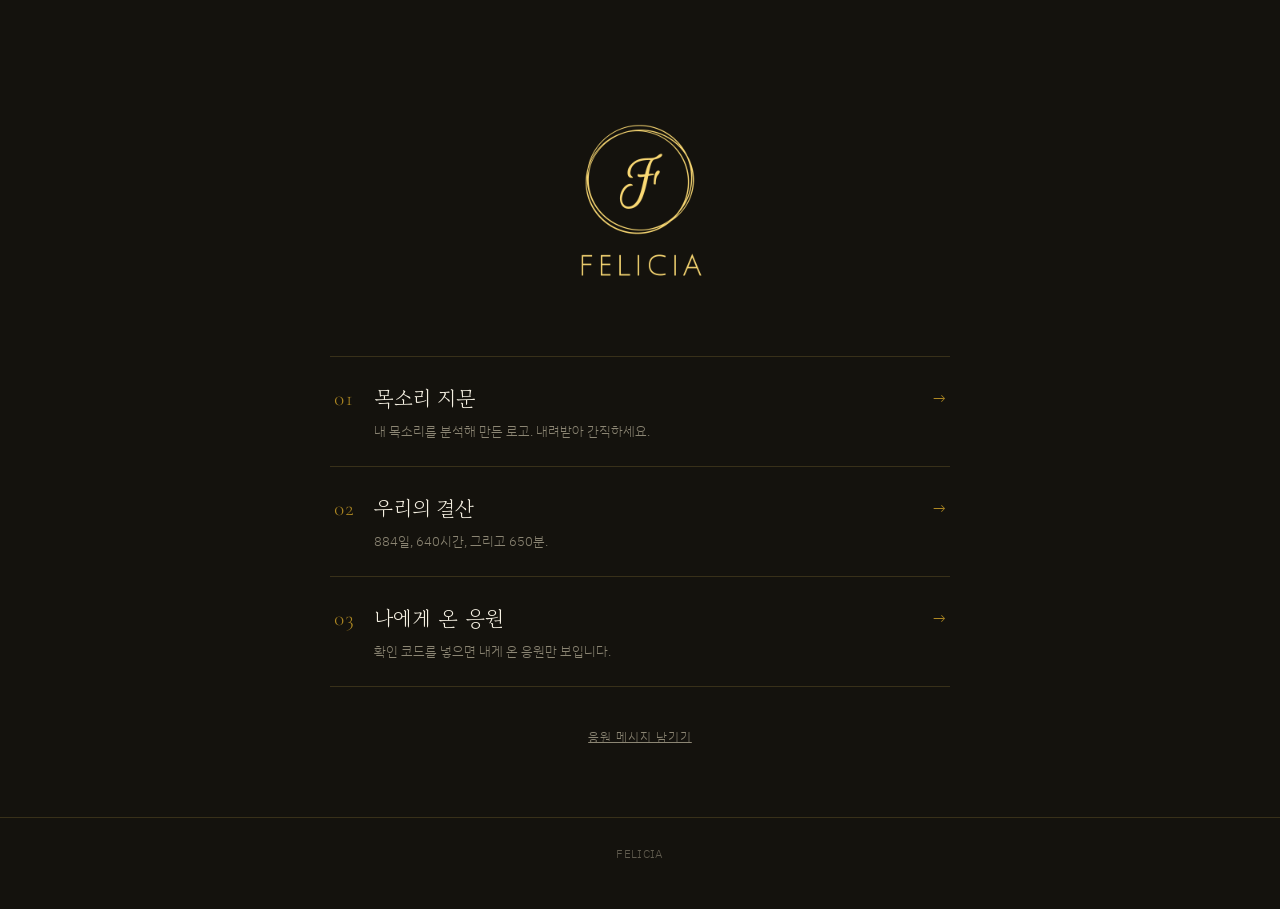
==== index.html @ 77eee140 "숫자 굴리는 효과를 걷어낸다 세 칸으로 끊어봐도 정신없다고 해서 통째로 뺐다. 이제 숫자는 제 값으로 들어와 그대로 있는다. 들어올 때 흐릿하게 밀려 올라오는 효과(wrNum)만 " ====
<!doctype html>
<html lang="ko">
<head>
<meta charset="utf-8">
<meta name="viewport" content="width=device-width, initial-scale=1, viewport-fit=cover">
<title>FELICIA</title>
<meta name="description" content="중창단 FELICIA — 목소리 지문, 우리의 결산, 우리에게 온 응원.">
<link rel="stylesheet" href="https://fonts.googleapis.com/css2?family=Cormorant+Garamond:ital,wght@0,300;0,400;1,300&family=Gowun+Batang:wght@400;700&family=IBM+Plex+Sans+KR:wght@300;400;500&display=swap">
<link rel="stylesheet" href="assets/app.css?v=30">
</head>
<body>
<div class="app">

  <div class="cover">
    <div class="mark" id="mark"></div>
  </div>

  <section class="sec" style="border-top:0;padding-top:0">
    <div class="sec-in">
      <ol class="entries">
        <li><a href="voice.html">
          <span class="idx">01</span><span class="ttl">목소리 지문</span><span class="arrow">→</span>
          <span class="sub">내 목소리를 분석해 만든 로고. 내려받아 간직하세요.</span>
        </a></li>
        <li><a href="wrapped.html">
          <span class="idx">02</span><span class="ttl">우리의 결산</span><span class="arrow">→</span>
          <span class="sub">884일, 640시간, 그리고 650분.</span>
        </a></li>
        <li><a href="mycheers.html">
          <span class="idx">03</span><span class="ttl">나에게 온 응원</span><span class="arrow">→</span>
          <span class="sub">확인 코드를 넣으면 내게 온 응원만 보입니다.</span>
        </a></li>
      </ol>
      <div class="row" style="margin-top:28px;justify-content:center">
        <a class="btn ghost" href="cheer.html" style="font-size:12px">응원 메시지 남기기</a>
      </div>
    </div>
  </section>

  <div class="foot">
    <p class="tiny" style="margin:0">FELICIA</p>
  </div>
</div>

<script src="assets/app.js?v=30"></script>
<script>
  FELICIA.logo.ready.then(() => FELICIA.coverMark(FELICIA.$("#mark")));
</script>
</body>
</html>
---- assets/app.css ----
/* FELICIA — 중창단 1박 2일 프로그램
   어두운 방에서 함께 보는 화면. 로고의 금색(#F2CF5B)을 기준으로 단일 테마 확정. */

:root{
  /* logo.png 획에서 실측한 금색 (#F8D870) 을 그대로 기준색으로 씁니다. */
  --gold:#F8D870;
  --gold-soft:#FBE9B4;
  --gold-deep:#AE8823;
  --ink:#14120D;
  --ink-2:#1B1912;
  --ink-3:#262218;
  --cream:#F6F1E3;
  --muted:#8C8674;
  --muted-2:#615C4F;
  --line:rgba(242,207,91,.16);
  --line-2:rgba(242,207,91,.30);
  --serif:"Gowun Batang",'Nanum Myeongjo',serif;
  --sans:"IBM Plex Sans KR",'Malgun Gothic','Apple SD Gothic Neo',sans-serif;
  --num:"Cormorant Garamond","Gowun Batang",serif;
}

*{box-sizing:border-box}
html,body{height:100%}
body{
  margin:0;
  background:var(--ink);
  color:var(--cream);
  font-family:var(--sans);
  font-weight:300;
  font-size:15px;
  line-height:1.7;
  -webkit-font-smoothing:antialiased;
  padding-top:env(safe-area-inset-top,0px);
  padding-bottom:env(safe-area-inset-bottom,0px);
}
img{max-width:100%}
[hidden]{display:none!important}
button,input,select,textarea{font:inherit;color:inherit}
:focus-visible{outline:2px solid var(--gold);outline-offset:3px}
a{color:var(--gold)}

.app{display:flex;flex-direction:column;min-height:100%}
.wrap{width:100%;max-width:960px;margin:0 auto}
.narrow{max-width:620px}

/* ---------- type ---------- */
.eyebrow{font-size:10.5px;letter-spacing:.3em;text-transform:uppercase;color:var(--gold-deep);margin:0 0 14px}
h1{font-family:var(--serif);font-weight:400;font-size:clamp(26px,5vw,42px);line-height:1.28;text-wrap:balance;margin:0 0 12px}
h2{font-family:var(--serif);font-weight:400;font-size:clamp(19px,3vw,25px);line-height:1.35;text-wrap:balance;margin:0 0 10px}
h3{font-size:12.5px;font-weight:500;letter-spacing:.14em;text-transform:uppercase;color:var(--gold-deep);margin:0 0 14px}
.lede{font-size:15.5px;color:#CFC8B4;max-width:60ch;margin:0 0 26px}
.dim{color:var(--muted)}
.tiny{font-size:12px;letter-spacing:.03em;color:var(--muted-2)}
.center{text-align:center}

/* ---------- controls ---------- */
.btn{
  display:inline-flex;align-items:center;justify-content:center;gap:8px;
  padding:11px 22px;border-radius:2px;cursor:pointer;
  background:none;border:1px solid var(--line-2);color:var(--gold);
  font-size:13px;letter-spacing:.08em;
  transition:background .18s,border-color .18s,color .18s;
}
.btn:hover{background:rgba(242,207,91,.08);border-color:var(--gold)}
.btn:disabled{opacity:.35;cursor:not-allowed}
.btn.solid{background:var(--gold);color:#17140C;border-color:var(--gold);font-weight:500}
.btn.solid:hover{background:var(--gold-soft)}
.btn.ghost{border-color:transparent;color:var(--muted)}
.btn.ghost:hover{color:var(--cream);background:var(--ink-2)}
.btn.lg{padding:15px 32px;font-size:14px}
.btn.block{width:100%}
.row{display:flex;gap:10px;flex-wrap:wrap;align-items:center}
.seg{display:inline-flex;border:1px solid var(--line);border-radius:2px;overflow:hidden}
.seg button{background:none;border:0;padding:8px 16px;cursor:pointer;font-size:12.5px;color:var(--muted)}
.seg button[aria-pressed="true"]{background:var(--ink-3);color:var(--gold)}

.field{display:flex;flex-direction:column;gap:6px;margin-bottom:16px}
.field > label{font-size:11.5px;letter-spacing:.12em;text-transform:uppercase;color:var(--muted)}
input[type=text],input[type=date],textarea,select{
  background:var(--ink-2);border:1px solid var(--line);border-radius:2px;padding:11px 12px;width:100%;
}
input[type=date]{color-scheme:dark}   /* 달력 아이콘과 팝업이 밝게 뜨지 않도록 */
textarea{resize:vertical;min-height:140px;line-height:1.7}
.panel{border:1px solid var(--line);border-radius:3px;padding:22px;margin-bottom:24px;background:var(--ink-2)}
.panel > h3{margin-top:0}
.warn{border-left:2px solid var(--gold-deep);padding:11px 14px;background:var(--ink-2);font-size:13px;color:#C9C2AE;margin:16px 0}
.note{font-size:12.5px;color:var(--muted);margin-top:12px}

/* ---------- chips (단원 선택) ---------- */
.chips{display:flex;flex-wrap:wrap;gap:8px;justify-content:center}
.chips button{
  background:none;border:1px solid var(--line);border-radius:999px;padding:9px 17px;cursor:pointer;
  font-size:14px;color:var(--muted);transition:border-color .18s,color .18s;
}
.chips button:hover:not(:disabled){color:var(--cream)}
.chips button[aria-pressed="true"]{border-color:var(--gold);color:var(--gold)}
.chips button:disabled{opacity:.3;cursor:not-allowed}
.chips .part{font-size:10.5px;letter-spacing:.1em;opacity:.65;margin-left:6px}

/* ---------- 결산 슬라이드 (공용) ---------- */
.wr{display:flex;flex-direction:column;align-items:center;justify-content:center;text-align:center;flex:1}
.wr-slide{max-width:680px;width:100%}
.wr-kicker{font-size:11px;letter-spacing:.32em;text-transform:uppercase;color:var(--gold-deep);margin:0 0 24px;min-height:1em}
/* 한글은 기본값이면 "22일" 처럼 한 덩어리인 말도 아무 데서나 끊긴다. */
.wr-lead,.wr-unit,.wr-foot,.cheer-title,.cheer-body,.lede,.entries .sub{word-break:keep-all}
.wr-lead{font-family:var(--serif);font-size:clamp(18px,3.3vw,26px);line-height:1.55;margin:0 0 6px;text-wrap:balance}
/* Cormorant 의 숫자는 올드스타일이라 5·6·0 의 어센더와 디센더가 행상자를 넘는다.
   행간을 좁히면 아래의 단위 줄과 겹치므로, 넉넉한 행간과 간격을 함께 준다. */
.wr-big{
  font-family:var(--num);font-weight:300;font-size:clamp(64px,16vw,176px);line-height:1.1;
  color:var(--gold);letter-spacing:-.03em;font-variant-numeric:tabular-nums;
  margin:14px 0 0;padding-bottom:.06em;
}
.wr-unit{font-family:var(--serif);font-size:clamp(16px,2.5vw,21px);color:var(--cream);margin:16px 0 0;text-wrap:balance}
.wr-foot{font-size:13.5px;color:var(--muted);margin:26px auto 0;max-width:46ch}
.wr-quiet .wr-big{font-size:clamp(44px,10vw,100px);color:var(--cream)}
/* 표지 장은 숫자가 없어 카드가 휑하다. 워드마크와 제목을 크게 세운다. */
.wr-cover .wr-kicker{
  font-size:clamp(13px,3vw,17px);letter-spacing:.48em;color:var(--gold);
  margin:0 0 30px;padding-left:.48em;
}
.wr-cover .wr-lead{font-family:var(--serif);font-size:clamp(34px,8.5vw,56px);line-height:1.25;margin:0}
/* 개인 슬라이드의 지문 로고. 고정 높이 카드 안에 설명 줄까지 들어가야 하므로
   높이를 기준으로 맞춘다. */
.wr-art{display:block;margin:0 auto;height:clamp(230px,37vh,420px);width:auto;max-width:100%}
.wr-words{display:flex;flex-wrap:wrap;gap:8px 10px;justify-content:center;margin:20px 0 0}
.wr-words span{border:1px solid var(--line-2);border-radius:999px;padding:5px 15px;font-size:14px;color:var(--gold-soft)}
.wr-nav{display:flex;align-items:center;justify-content:center;gap:16px;flex-wrap:wrap}
/* 점은 전부 만들어 두고 띠를 움직인다. 좁은 창으로 잘라서 세 개 남짓만 보이고,
   넘길 때마다 띠가 미끄러지며 현재 점이 가운데로 와서 막대로 늘어난다. */
.wr-dots{
  width:76px;height:22px;flex:none;overflow:hidden;
  display:flex;align-items:center;
  -webkit-mask-image:linear-gradient(90deg,transparent,#000 26%,#000 74%,transparent);
  mask-image:linear-gradient(90deg,transparent,#000 26%,#000 74%,transparent);
}
.wr-dots .track{
  display:flex;align-items:center;gap:6px;
  transition:transform .38s cubic-bezier(.4,0,.2,1);will-change:transform;
}
.wr-dots i{
  width:6px;height:6px;border-radius:999px;flex:none;
  background:rgba(248,216,112,.26);   /* 먹색 배경에서 --ink-3 은 거의 안 보인다 */
  transition:width .34s cubic-bezier(.4,0,.2,1), background .34s ease;
}
.wr-dots i.on{width:22px;background:var(--gold)}

.fadein{animation:fade .5s ease both}
@keyframes fade{from{opacity:0;transform:translateY(7px)}to{opacity:1;transform:none}}

/* ---------- 결산 상영 ----------
   한꺼번에 나타나면 밋밋하다. 눈이 따라가는 순서대로 조금씩 늦춰 들여보내고,
   숫자는 흐릿하게 커지며 앉는다. 나갈 때도 움직여야 장이 툭 끊기지 않는다. */
:root{--ease-out:cubic-bezier(.16,1,.3,1)}

.wr-anim .wr-kicker{animation:wrRise .75s var(--ease-out) .05s both}
.wr-anim .wr-lead  {animation:wrBlur .95s var(--ease-out) .20s both}
/* 줄마다 제 때를 갖는다. 뒤에 두어 지연만 덮어쓴다. */
.wr-anim .wr-line  {animation-delay:var(--d)}
.wr-line + .wr-line{margin-top:.5em}

/* 마지막 질문. 이름은 로고 워드마크의 어법으로, 물음은 본문 세리프로 —
   글꼴을 갈라 두 줄이 서로 섞이지 않게 한다. */
.wr-cover .wr-mark{
  font-family:var(--num);font-weight:400;
  font-size:clamp(21px,5vw,34px);letter-spacing:.52em;text-transform:uppercase;
  color:var(--gold);padding-left:.52em;line-height:1.2;
}
.wr-cover .wr-ask{
  font-family:var(--serif);font-weight:400;
  font-size:clamp(19px,3.8vw,27px);letter-spacing:0;
  color:var(--cream);line-height:1.4;
}
.wr-anim .wr-big   {animation:wrNum 1.05s var(--ease-out) .34s both}
.wr-anim .wr-unit  {animation:wrRise .85s var(--ease-out) .62s both}
.wr-anim .wr-foot  {animation:wrRise .85s var(--ease-out) .88s both}
.wr-anim .wr-words {animation:wrRise .85s var(--ease-out) .62s both}
.wr-anim .wr-art   {animation:wrArt 1.5s var(--ease-out) .18s both, wrDrift 11s ease-in-out 1.7s infinite alternate}

@keyframes wrRise{from{opacity:0;transform:translateY(16px)}to{opacity:1;transform:none}}
@keyframes wrBlur{from{opacity:0;transform:translateY(14px);filter:blur(9px)}to{opacity:1;transform:none;filter:blur(0)}}
@keyframes wrNum{from{opacity:0;transform:translateY(20px) scale(.93);filter:blur(7px)}to{opacity:1;transform:none;filter:blur(0)}}
@keyframes wrArt{from{opacity:0;transform:scale(.90)}to{opacity:1;transform:scale(1)}}
@keyframes wrDrift{from{transform:scale(1)}to{transform:scale(1.035)}}

/* 나가는 장 */
.wr-slide.wr-out{animation:wrOut .38s cubic-bezier(.5,0,.75,0) both}
.wr-slide.wr-out *{animation:none!important}
@keyframes wrOut{from{opacity:1;transform:none;filter:blur(0)}to{opacity:0;transform:translateY(-16px);filter:blur(7px)}}

/* 남은 시간 막대 */
.wr-progress{height:2px;background:rgba(248,216,112,.12);overflow:hidden;border-radius:999px;margin-bottom:14px}
.wr-progress i{display:block;height:100%;width:0;background:var(--gold);border-radius:999px}
@keyframes wrBar{from{width:0}to{width:100%}}

@media (prefers-reduced-motion:reduce){
  .fadein{animation:none}
  .wr-dots i,.wr-dots .track{transition:none}
  .wr-anim .wr-kicker,.wr-anim .wr-lead,.wr-anim .wr-big,.wr-anim .wr-unit,
  .wr-anim .wr-foot,.wr-anim .wr-words,.wr-anim .wr-art,.wr-slide.wr-out{animation:none}
}

/* ---------- 통계 리스트 ---------- */
.stats{list-style:none;margin:20px 0 0;padding:0;border-top:1px solid var(--line)}
.stats li{display:flex;justify-content:space-between;gap:16px;padding:9px 0;border-bottom:1px solid var(--line);font-size:13.5px}
.stats b{font-family:var(--num);font-size:17px;font-weight:400;color:var(--gold);font-variant-numeric:tabular-nums}

/* ---------- 표지 ---------- */
.cover{
  display:flex;flex-direction:column;align-items:center;justify-content:center;text-align:center;
  padding:clamp(48px,13vh,104px) 20px clamp(32px,6vh,52px);gap:14px;
}
.cover .mark{width:clamp(130px,42vw,200px);aspect-ratio:1;display:grid;place-items:center}
.cover .mark img,.cover .mark canvas{width:100%;height:100%;object-fit:contain}
.cover .date{font-size:12px;letter-spacing:.2em;color:var(--muted-2);margin:0}
.cover .sub{font-family:var(--serif);font-size:17px;color:var(--cream);margin:0}

/* ---------- 섹션 ---------- */
.sec{border-top:1px solid var(--line);padding:clamp(34px,7vh,58px) 20px}
.sec-in{width:100%;max-width:620px;margin:0 auto}
.sec h2{text-align:center;margin-bottom:8px}
.sec .sec-note{text-align:center;margin:0 0 22px}
.empty{text-align:center;color:var(--muted);padding:28px 0}
.foot{border-top:1px solid var(--line);padding:26px 20px 44px;text-align:center;display:flex;flex-direction:column;gap:10px;align-items:center}

/* ---------- 작품 ---------- */
.art-box{min-height:120px;display:grid;place-items:center;margin-top:20px}
.art{width:100%;max-width:460px;display:block;border-radius:3px}
/* 결산 카드는 높이를 고정한다. min-height 로 두면 장마다 내용 길이가 달라
   카드가 늘었다 줄었다 하면서 넘길 때마다 화면이 흔들린다. */
.card-box{
  background:var(--ink-2);border:1px solid var(--line);border-radius:3px;
  padding:clamp(22px,5vw,40px) 18px;
  height:clamp(400px,58vh,500px);
  display:flex;overflow:hidden;
}
.card-box .wr{width:100%;min-height:0}
/* 좁은 화면에서 설명 줄이 길어지면 카드를 넘치므로 폭을 좁혀 줄 수를 줄인다. */
@media (max-width:420px){
  .wr-foot{max-width:30ch;font-size:13px}
  .wr-lead{font-size:17.5px}
}

/* ---------- 응원 메시지 ---------- */
.cheer-stage{
  background:var(--ink-2);border:1px solid var(--line-2);border-radius:3px;
  padding:clamp(28px,6vw,48px) 22px;min-height:300px;
  display:flex;flex-direction:column;align-items:center;justify-content:center;text-align:center;gap:16px;
}
.cheer-to{font-size:11px;letter-spacing:.18em;text-transform:uppercase;color:var(--gold-deep);margin:0}
.cheer-title{
  font-family:var(--serif);font-size:clamp(21px,4vw,30px);line-height:1.45;margin:0;
  color:var(--gold);cursor:pointer;background:none;border:0;padding:0;text-wrap:balance;
  border-bottom:1px solid var(--line-2);transition:border-color .18s;
}
.cheer-title:hover{border-color:var(--gold)}
.cheer-hint{font-size:12px;color:var(--muted-2);margin:0}
.cheer-body{
  font-family:var(--serif);font-size:17px;line-height:1.85;color:var(--cream);
  margin:0;max-width:44ch;text-align:left;white-space:pre-wrap;word-break:break-word;
}
.cheer-from{font-size:13px;color:var(--muted);margin:0}

/* ---------- 운영자 ---------- */
.topbar{
  position:sticky;top:env(safe-area-inset-top,0px);z-index:20;
  display:flex;align-items:center;gap:14px;flex-wrap:wrap;padding:12px 20px;
  background:rgba(20,18,13,.92);backdrop-filter:blur(10px);border-bottom:1px solid var(--line);
}
.brand{display:flex;align-items:baseline;gap:10px;margin-right:auto}
.brand b{font-family:var(--serif);font-weight:400;font-size:14px;letter-spacing:.42em;color:var(--gold);text-transform:uppercase}
.brand span{font-size:10.5px;letter-spacing:.18em;color:var(--muted-2)}
.nav{display:flex;gap:2px;flex-wrap:wrap}
.nav button{
  background:none;border:0;cursor:pointer;padding:6px 11px;border-radius:999px;
  font-size:12.5px;letter-spacing:.05em;color:var(--muted);transition:color .18s,background .18s;
}
.nav button:hover{color:var(--cream)}
.nav button[aria-current="true"]{background:var(--ink-3);color:var(--gold)}
.stage{flex:1;display:flex;flex-direction:column;padding:0 20px;padding-block:0 56px}
.head{padding-block:clamp(32px,7vh,72px) 26px}

.order{list-style:none;margin:0;padding:0;display:flex;flex-direction:column;border-top:1px solid var(--line)}
.order li{border-bottom:1px solid var(--line)}
.order button,.order a{
  width:100%;background:none;border:0;cursor:pointer;text-align:left;text-decoration:none;
  display:grid;grid-template-columns:auto 1fr auto;align-items:baseline;gap:6px 20px;
  padding:20px 4px;transition:background .18s;
}
.order button:hover,.order a:hover{background:var(--ink-2)}
.order .idx{font-family:var(--num);font-size:21px;color:var(--gold-deep);font-variant-numeric:tabular-nums}
.order .ttl{font-family:var(--serif);font-size:20px;color:var(--cream);line-height:1.3}
.order .sub{grid-column:2;font-size:12.5px;color:var(--muted);margin-top:2px}
.order .state{font-size:11.5px;letter-spacing:.08em;color:var(--muted-2);white-space:nowrap;align-self:center}
.order .state.on{color:var(--gold)}
@media (max-width:560px){
  .order button,.order a{grid-template-columns:auto 1fr;gap:5px 14px}
  .order .state{grid-column:2;align-self:start;margin-top:5px}
}

.vp{display:grid;grid-template-columns:minmax(0,1fr) minmax(0,400px);gap:32px;align-items:start}
@media (max-width:820px){.vp{grid-template-columns:1fr}}
.vp-box{border:1px solid var(--line);border-radius:3px;overflow:hidden;aspect-ratio:1;max-width:100%;background:var(--ink-2)}
.vp-box canvas{width:100%;height:100%;display:block}
.drop{
  border:1px dashed var(--line-2);border-radius:3px;padding:24px 18px;text-align:center;
  background:var(--ink-2);cursor:pointer;transition:border-color .18s,background .18s;display:block;
}
.drop:hover,.drop.hot{border-color:var(--gold);background:rgba(242,207,91,.05)}
.bar{height:2px;background:var(--ink-3);overflow:hidden;margin-top:12px}
.bar i{display:block;height:100%;background:var(--gold);width:0;transition:width .25s}
.done-list{list-style:none;margin:14px 0 0;padding:0;display:flex;flex-wrap:wrap;gap:8px}
.done-list span{font-size:12px;border:1px solid var(--line);border-radius:999px;padding:4px 12px;color:var(--muted)}
.done-list span.on{border-color:var(--line-2);color:var(--gold)}

.msg-list{list-style:none;margin:0;padding:0}
.msg-list li{padding:16px 0;border-bottom:1px solid var(--line)}
.msg-list .to{font-size:11px;letter-spacing:.14em;text-transform:uppercase;color:var(--gold-deep);margin:0 0 6px}
.msg-list .t{font-family:var(--serif);font-size:17px;margin:0 0 6px;color:var(--gold)}
.msg-list .b{font-size:14px;margin:0 0 6px;color:#CFC8B4;white-space:pre-wrap}
.msg-list .f{font-size:12.5px;color:var(--muted);margin:0}

/* ---------- 허브 (단원 첫 화면) ---------- */
.entries{list-style:none;margin:0;padding:0;border-top:1px solid var(--line)}
.entries li{border-bottom:1px solid var(--line)}
.entries a{
  display:grid;grid-template-columns:auto 1fr auto;align-items:center;gap:4px 20px;
  padding:24px 4px;text-decoration:none;transition:background .18s;
}
.entries a:hover{background:var(--ink-2)}
.entries .idx{font-family:var(--num);font-size:21px;color:var(--gold-deep);font-variant-numeric:tabular-nums}
.entries .ttl{font-family:var(--serif);font-size:21px;color:var(--cream);line-height:1.3}
.entries .sub{grid-column:2;font-size:12.5px;color:var(--muted)}
.entries .arrow{color:var(--gold-deep);font-size:16px}
@media (max-width:520px){
  .entries a{grid-template-columns:auto 1fr;gap:4px 14px}
  .entries .arrow{display:none}
}

/* ---------- 페이지 사이 이동 ----------
   탭 막대 대신 앞뒤 순서를 이름으로 보여주는 쪽매김. */
.pagenav{
  border-top:1px solid var(--line);
  margin-top:8px;padding:28px 20px 40px;
  display:grid;grid-template-columns:1fr 1fr;gap:30px 18px;
  max-width:620px;margin-inline:auto;
}
.pagenav a{text-decoration:none}
.pn-side{display:flex;flex-direction:column;gap:5px;min-width:0}
.pn-next{text-align:right;align-items:flex-end}
.pn-dir{
  font-size:10px;letter-spacing:.26em;text-transform:uppercase;
  color:var(--gold-deep);transition:color .18s;
}
.pn-title{
  font-family:var(--serif);font-size:16.5px;line-height:1.35;color:var(--muted);
  word-break:keep-all;transition:color .18s;
}
.pn-side:hover .pn-title{color:var(--gold)}
.pn-side:hover .pn-dir{color:var(--gold)}
.pn-home{
  grid-column:1/-1;justify-self:center;
  font-family:var(--serif);font-size:12px;letter-spacing:.5em;text-transform:uppercase;
  color:var(--muted-2);padding:10px 4px 0 calc(4px + .5em);
  border-top:1px solid var(--line);width:100%;text-align:center;
  transition:color .18s;
}
.pn-home:hover{color:var(--gold)}

/* ---------- 연·월·일 고르기 ----------
   네이티브 목록·달력은 OS 가 그려서 테마를 못 맞추므로 직접 만든다. */
.ymd{display:grid;grid-template-columns:1.15fr 1fr 1fr;gap:8px}
.sel{position:relative;min-width:0}
.sel-btn{
  width:100%;text-align:left;cursor:pointer;
  background:var(--ink-2);border:1px solid var(--line);border-radius:2px;
  padding:11px 12px;color:var(--cream);font-size:15px;
  transition:border-color .18s;
}
.sel-btn:hover{border-color:var(--line-2)}
.sel-btn.empty{color:var(--muted-2)}
.sel-list{
  position:absolute;z-index:40;left:0;right:0;top:calc(100% + 5px);
  max-height:246px;overflow-y:auto;overscroll-behavior:contain;
  background:var(--ink-3);border:1px solid var(--line-2);border-radius:2px;
  box-shadow:0 14px 34px rgba(0,0,0,.55);
}
.sel-list button{
  display:block;width:100%;text-align:left;background:none;border:0;cursor:pointer;
  padding:11px 12px;color:var(--muted);font-size:15px;
}
.sel-list button:hover{background:var(--ink-2);color:var(--cream)}
.sel-list button[aria-current]{color:var(--gold);background:rgba(248,216,112,.07)}

/* ---------- 아이콘 고르기 ---------- */
.icon-pick{display:grid;grid-template-columns:repeat(auto-fit,minmax(74px,1fr));gap:10px}
.icon-pick button{
  background:none;border:1px solid var(--line);border-radius:3px;cursor:pointer;
  display:flex;flex-direction:column;align-items:center;gap:6px;padding:12px 6px 10px;
  transition:border-color .18s,background .18s;
}
.icon-pick button:hover{border-color:var(--line-2);background:rgba(248,216,112,.04)}
.icon-pick button[aria-pressed="true"]{border-color:var(--gold);background:rgba(248,216,112,.07)}
.icon-pick canvas{width:36px;height:36px;display:block}
.icon-pick span{font-size:11px;letter-spacing:.06em;color:var(--muted)}
.icon-pick button[aria-pressed="true"] span{color:var(--gold)}

/* ---------- 확인 코드 ---------- */
.gate{max-width:380px;margin:0 auto;text-align:center}
.gate h2{margin-bottom:10px}
.code-in{
  font-family:var(--num);font-size:42px;letter-spacing:.42em;text-align:center;
  padding:14px 0 14px .42em;width:100%;
  background:var(--ink-2);border:1px solid var(--line-2);border-radius:2px;color:var(--gold);
  font-variant-numeric:tabular-nums;
}
.code-in::placeholder{color:var(--muted-2);letter-spacing:.42em}
.gate-msg{font-size:13px;color:#E2A0A0;margin:14px 0 0;min-height:1.4em}
.whoami{
  display:flex;align-items:center;gap:10px;justify-content:center;flex-wrap:wrap;
  font-size:13px;color:var(--muted);margin:0 0 24px;
}
.whoami b{font-family:var(--serif);font-size:17px;color:var(--gold);font-weight:400}
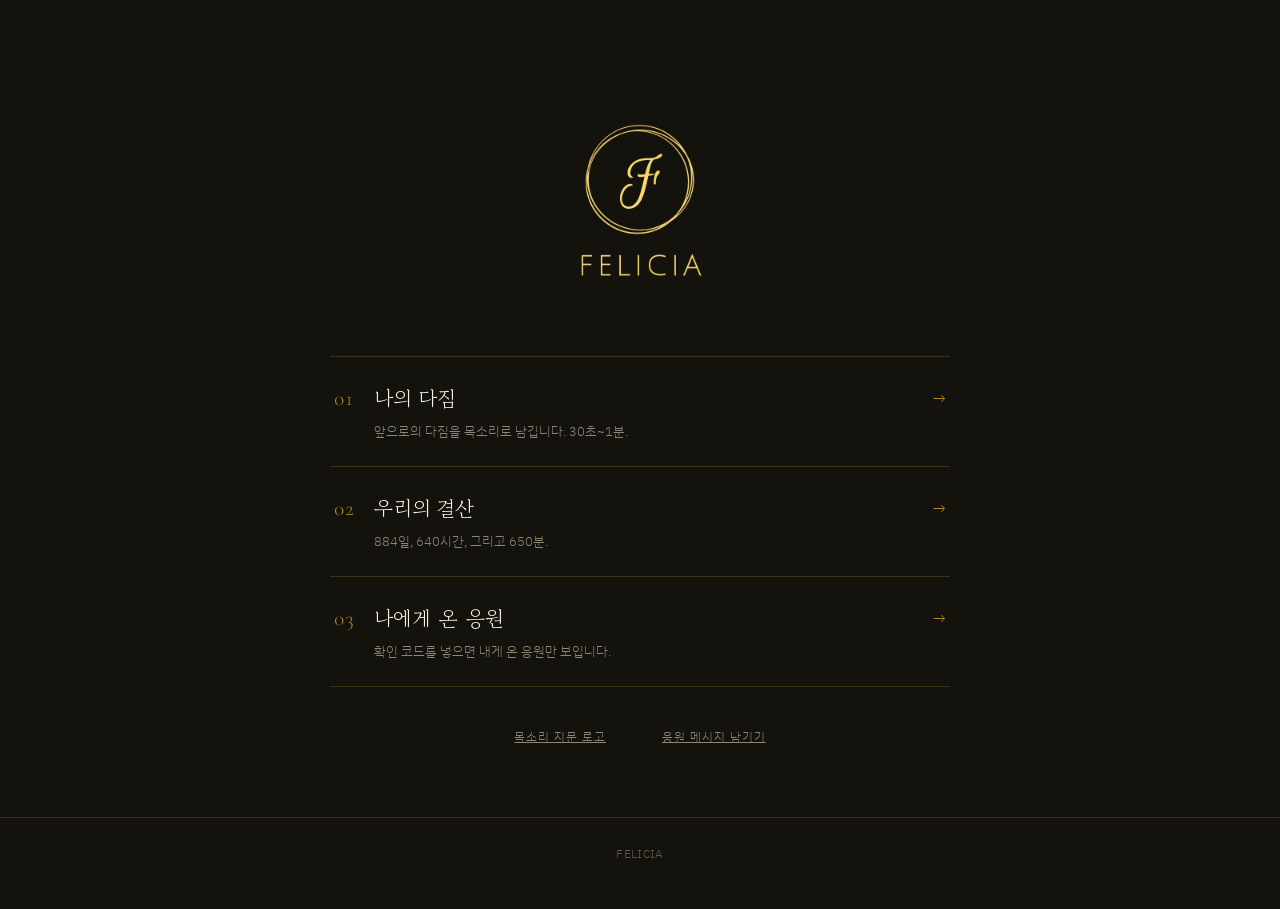
==== commit 658bc8e6: "목소리 지문을 곁길로 빼고 결산에서 뺀다 지문은 하고 싶은 사람만 하는 것으로 내린다. 모두가 해야 하는 건 다짐 녹음 하나뿐이다.  - voice.html 은 「나의 다짐」이 된" ====
--- a/index.html
+++ b/index.html
@@ -6,7 +6,7 @@
 <title>FELICIA</title>
 <meta name="description" content="중창단 FELICIA — 목소리 지문, 우리의 결산, 우리에게 온 응원.">
 <link rel="stylesheet" href="https://fonts.googleapis.com/css2?family=Cormorant+Garamond:ital,wght@0,300;0,400;1,300&family=Gowun+Batang:wght@400;700&family=IBM+Plex+Sans+KR:wght@300;400;500&display=swap">
-<link rel="stylesheet" href="assets/app.css?v=30">
+<link rel="stylesheet" href="assets/app.css?v=32">
 </head>
 <body>
 <div class="app">
@@ -19,8 +19,8 @@
     <div class="sec-in">
       <ol class="entries">
         <li><a href="voice.html">
-          <span class="idx">01</span><span class="ttl">목소리 지문</span><span class="arrow">→</span>
-          <span class="sub">내 목소리를 분석해 만든 로고. 내려받아 간직하세요.</span>
+          <span class="idx">01</span><span class="ttl">나의 다짐</span><span class="arrow">→</span>
+          <span class="sub">앞으로의 다짐을 목소리로 남깁니다. 30초~1분.</span>
         </a></li>
         <li><a href="wrapped.html">
           <span class="idx">02</span><span class="ttl">우리의 결산</span><span class="arrow">→</span>
@@ -32,6 +32,7 @@
         </a></li>
       </ol>
       <div class="row" style="margin-top:28px;justify-content:center">
+        <a class="btn ghost" href="print.html" style="font-size:12px">목소리 지문 로고</a>
         <a class="btn ghost" href="cheer.html" style="font-size:12px">응원 메시지 남기기</a>
       </div>
     </div>
@@ -42,7 +43,7 @@
   </div>
 </div>
 
-<script src="assets/app.js?v=30"></script>
+<script src="assets/app.js?v=32"></script>
 <script>
   FELICIA.logo.ready.then(() => FELICIA.coverMark(FELICIA.$("#mark")));
 </script>
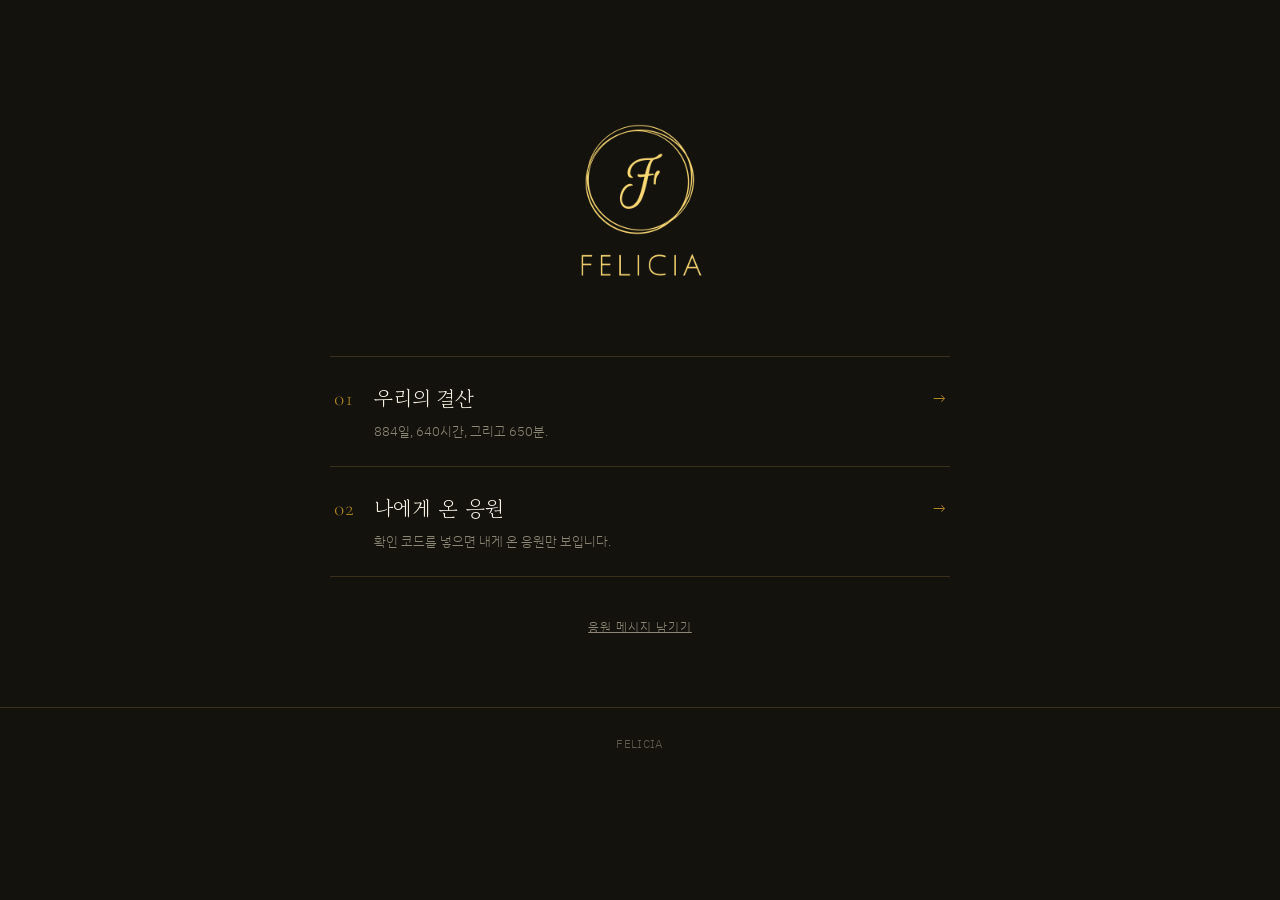
==== commit c664d4ae: "다짐을 차례에서 빼고 결산 마지막 장의 단추로 옮긴다 단원이 도는 장은 결산과 응원 둘뿐이다. 다짐은 결산을 다 보고 난 뒤 마지막 장에서 각자 넘어가는 곳이 된다.  - 닫는 장" ====
--- a/index.html
+++ b/index.html
@@ -6,7 +6,7 @@
 <title>FELICIA</title>
 <meta name="description" content="중창단 FELICIA — 목소리 지문, 우리의 결산, 우리에게 온 응원.">
 <link rel="stylesheet" href="https://fonts.googleapis.com/css2?family=Cormorant+Garamond:ital,wght@0,300;0,400;1,300&family=Gowun+Batang:wght@400;700&family=IBM+Plex+Sans+KR:wght@300;400;500&display=swap">
-<link rel="stylesheet" href="assets/app.css?v=32">
+<link rel="stylesheet" href="assets/app.css?v=33">
 </head>
 <body>
 <div class="app">
@@ -18,21 +18,16 @@
   <section class="sec" style="border-top:0;padding-top:0">
     <div class="sec-in">
       <ol class="entries">
-        <li><a href="voice.html">
-          <span class="idx">01</span><span class="ttl">나의 다짐</span><span class="arrow">→</span>
-          <span class="sub">앞으로의 다짐을 목소리로 남깁니다. 30초~1분.</span>
-        </a></li>
         <li><a href="wrapped.html">
-          <span class="idx">02</span><span class="ttl">우리의 결산</span><span class="arrow">→</span>
+          <span class="idx">01</span><span class="ttl">우리의 결산</span><span class="arrow">→</span>
           <span class="sub">884일, 640시간, 그리고 650분.</span>
         </a></li>
         <li><a href="mycheers.html">
-          <span class="idx">03</span><span class="ttl">나에게 온 응원</span><span class="arrow">→</span>
+          <span class="idx">02</span><span class="ttl">나에게 온 응원</span><span class="arrow">→</span>
           <span class="sub">확인 코드를 넣으면 내게 온 응원만 보입니다.</span>
         </a></li>
       </ol>
       <div class="row" style="margin-top:28px;justify-content:center">
-        <a class="btn ghost" href="print.html" style="font-size:12px">목소리 지문 로고</a>
         <a class="btn ghost" href="cheer.html" style="font-size:12px">응원 메시지 남기기</a>
       </div>
     </div>
@@ -43,7 +38,7 @@
   </div>
 </div>
 
-<script src="assets/app.js?v=32"></script>
+<script src="assets/app.js?v=33"></script>
 <script>
   FELICIA.logo.ready.then(() => FELICIA.coverMark(FELICIA.$("#mark")));
 </script>
--- a/assets/app.css
+++ b/assets/app.css
@@ -166,6 +166,8 @@
   font-size:clamp(21px,5vw,34px);letter-spacing:.52em;text-transform:uppercase;
   color:var(--gold);padding-left:.52em;line-height:1.2;
 }
+/* 마지막 장의 단추. 재생이 여기서 멈추므로 화면에 그대로 남는다. */
+.wr-cta{display:inline-flex;margin-top:26px;text-decoration:none;padding:13px 28px}
 .wr-cover .wr-ask{
   font-family:var(--serif);font-weight:400;
   font-size:clamp(19px,3.8vw,27px);letter-spacing:0;
@@ -174,6 +176,7 @@
 .wr-anim .wr-big   {animation:wrNum 1.05s var(--ease-out) .34s both}
 .wr-anim .wr-unit  {animation:wrRise .85s var(--ease-out) .62s both}
 .wr-anim .wr-foot  {animation:wrRise .85s var(--ease-out) .88s both}
+.wr-anim .wr-cta   {animation:wrRise .9s var(--ease-out) 1.7s both}
 .wr-anim .wr-words {animation:wrRise .85s var(--ease-out) .62s both}
 .wr-anim .wr-art   {animation:wrArt 1.5s var(--ease-out) .18s both, wrDrift 11s ease-in-out 1.7s infinite alternate}
 
@@ -197,7 +200,8 @@
   .fadein{animation:none}
   .wr-dots i,.wr-dots .track{transition:none}
   .wr-anim .wr-kicker,.wr-anim .wr-lead,.wr-anim .wr-big,.wr-anim .wr-unit,
-  .wr-anim .wr-foot,.wr-anim .wr-words,.wr-anim .wr-art,.wr-slide.wr-out{animation:none}
+  .wr-anim .wr-foot,.wr-anim .wr-words,.wr-anim .wr-art,.wr-anim .wr-cta,
+  .wr-slide.wr-out{animation:none}
 }
 
 /* ---------- 통계 리스트 ---------- */
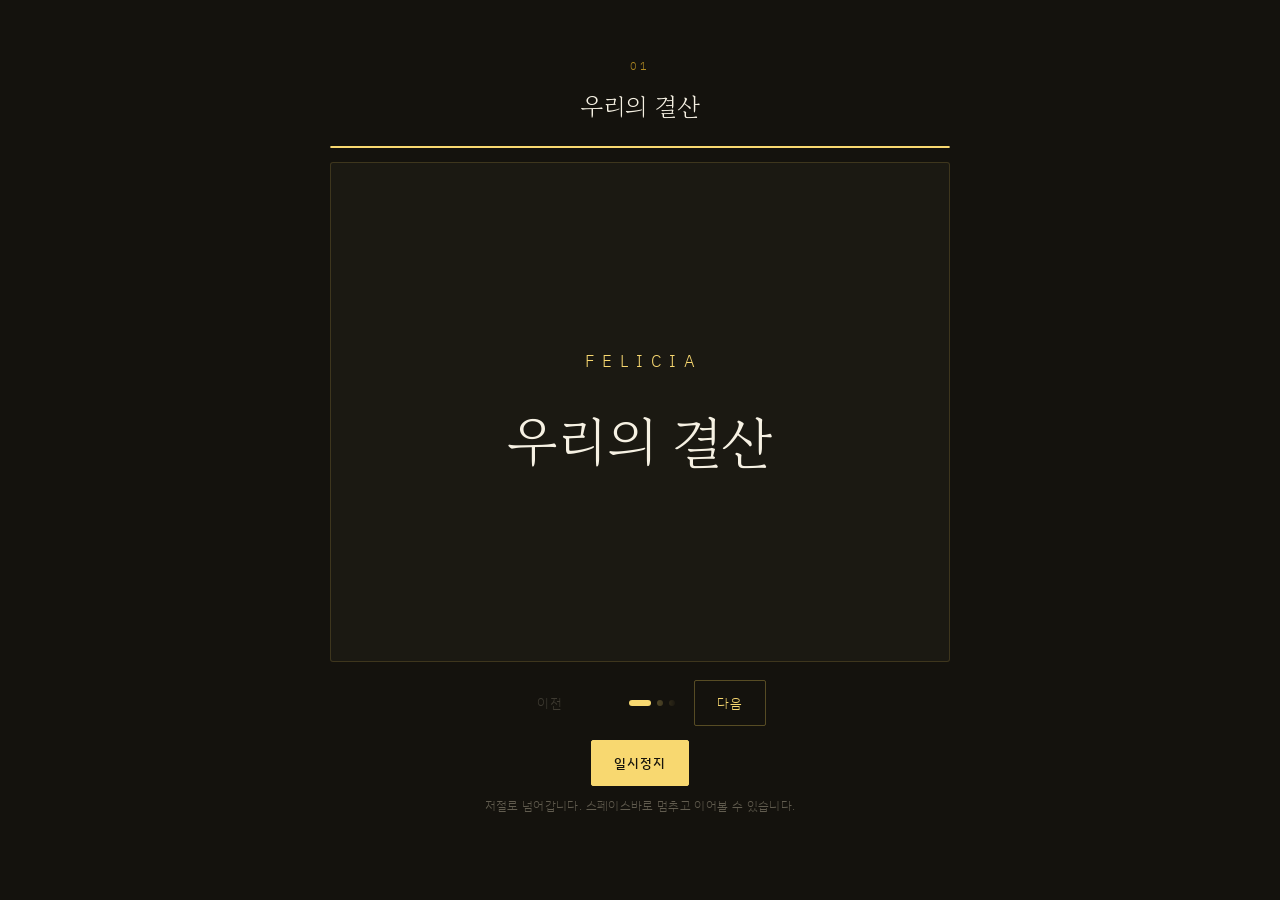
==== commit 2085e1c5: "표지를 없애고 결산으로 넘긴다 표지에 01 결산 · 02 응원 메뉴를 두면 결산을 보기도 전에 응원으로 건너뛸 수 있었다. 결산 안에서는 마지막 장에 닿아야 응원 띠가 나오게 막아" ====
--- a/index.html
+++ b/index.html
@@ -4,43 +4,31 @@
 <meta charset="utf-8">
 <meta name="viewport" content="width=device-width, initial-scale=1, viewport-fit=cover">
 <title>FELICIA</title>
-<meta name="description" content="중창단 FELICIA — 목소리 지문, 우리의 결산, 우리에게 온 응원.">
-<link rel="stylesheet" href="https://fonts.googleapis.com/css2?family=Cormorant+Garamond:ital,wght@0,300;0,400;1,300&family=Gowun+Batang:wght@400;700&family=IBM+Plex+Sans+KR:wght@300;400;500&display=swap">
-<link rel="stylesheet" href="assets/app.css?v=33">
+<meta name="robots" content="noindex">
+<link rel="canonical" href="wrapped.html">
+<!-- 표지 대신 결산부터 시작합니다.
+     표지에 메뉴를 두면 결산을 보기도 전에 응원으로 건너뛸 수 있었습니다.
+     결산 → 다짐 → 응원은 마지막 장에서 차례로 이어집니다.
+     replace 를 쓰는 건 뒤로 가기가 여기로 돌아와 다시 튕기지 않게 하려는 겁니다. -->
+<script>location.replace("wrapped.html" + location.search + location.hash);</script>
+<!-- meta refresh 는 일부러 쓰지 않습니다. 그건 방문 기록을 하나 남겨서
+     결산에서 뒤로 가기를 누르면 여기로 왔다가 다시 튕겨 나가게 됩니다.
+     아래 링크가 자바스크립트가 막힌 경우의 길입니다. -->
+<style>
+  html,body{height:100%}
+  body{
+    margin:0;background:#14120D;color:#F6F1E3;
+    font-family:"IBM Plex Sans KR",'Malgun Gothic','Apple SD Gothic Neo',sans-serif;
+    font-weight:300;display:flex;align-items:center;justify-content:center;text-align:center;
+  }
+  p{font-size:11px;letter-spacing:.3em;text-transform:uppercase;color:#AE8823;margin:0 0 14px}
+  a{color:#F8D870;font-size:14px}
+</style>
 </head>
 <body>
-<div class="app">
-
-  <div class="cover">
-    <div class="mark" id="mark"></div>
+  <div>
+    <p>FELICIA</p>
+    <a href="wrapped.html">우리의 결산으로 →</a>
   </div>
-
-  <section class="sec" style="border-top:0;padding-top:0">
-    <div class="sec-in">
-      <ol class="entries">
-        <li><a href="wrapped.html">
-          <span class="idx">01</span><span class="ttl">우리의 결산</span><span class="arrow">→</span>
-          <span class="sub">884일, 640시간, 그리고 650분.</span>
-        </a></li>
-        <li><a href="mycheers.html">
-          <span class="idx">02</span><span class="ttl">나에게 온 응원</span><span class="arrow">→</span>
-          <span class="sub">확인 코드를 넣으면 내게 온 응원만 보입니다.</span>
-        </a></li>
-      </ol>
-      <div class="row" style="margin-top:28px;justify-content:center">
-        <a class="btn ghost" href="cheer.html" style="font-size:12px">응원 메시지 남기기</a>
-      </div>
-    </div>
-  </section>
-
-  <div class="foot">
-    <p class="tiny" style="margin:0">FELICIA</p>
-  </div>
-</div>
-
-<script src="assets/app.js?v=33"></script>
-<script>
-  FELICIA.logo.ready.then(() => FELICIA.coverMark(FELICIA.$("#mark")));
-</script>
 </body>
 </html>
